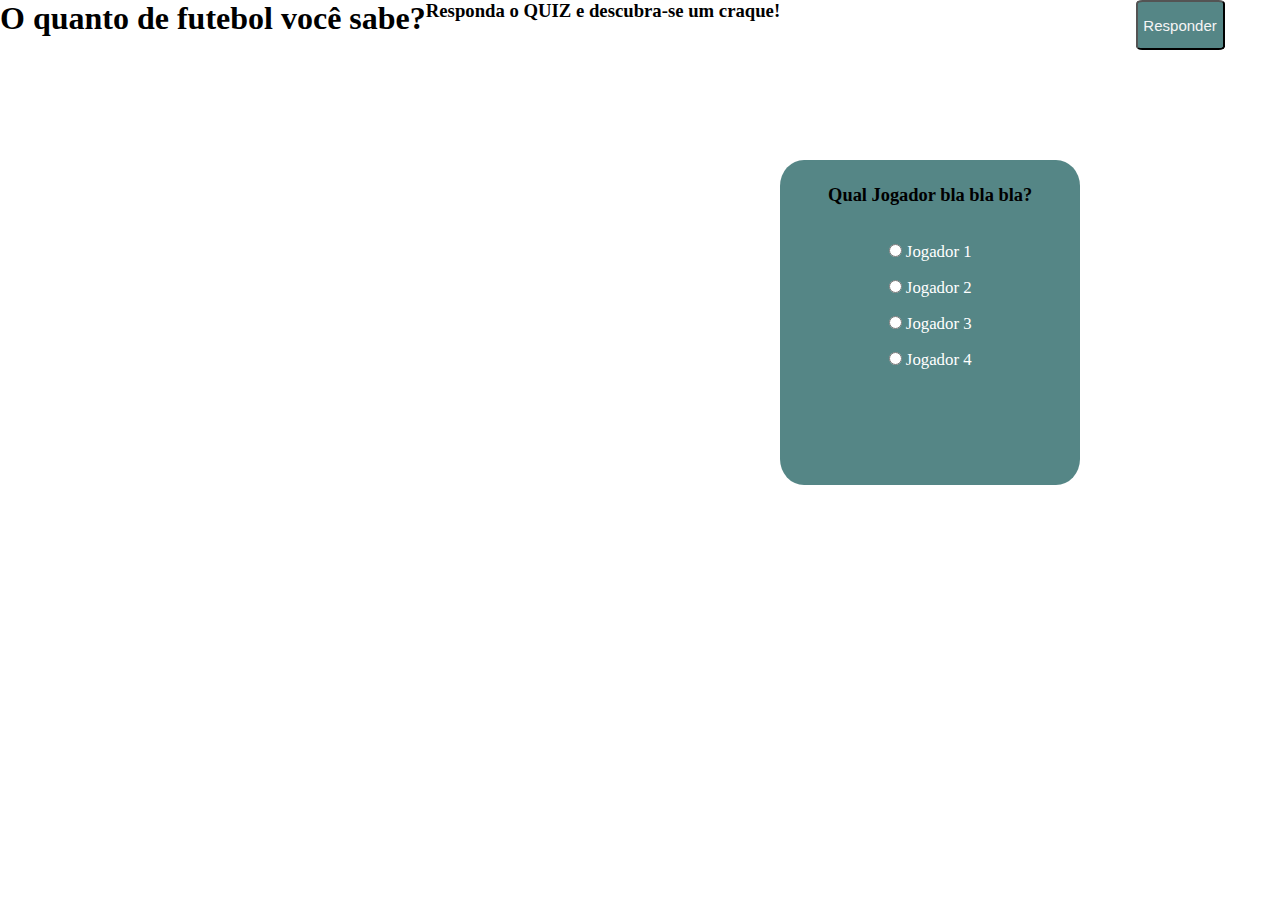
==== index.html @ 93974fea "primeiro commit" ====
<!DOCTYPE html>
<html lang="en">
<head>
    <meta charset="UTF-8">
    <meta name="viewport" content="width=device-width, initial-scale=1.0">
    <title>Bola do Gol</title>
<link rel="stylesheet" href="style.css">
</head>

<body>
    <main>

    <header>
            <h1>O quanto de futebol você sabe?</h1>
            <h3>Responda o QUIZ e descubra-se um craque!</h3>
            
      <div class="caixa-texto">
        <h4>Qual Jogador bla bla bla?</h4>

           <div class="custom-radio">
                <input id="radio-1" name="resposta" value="0" type="radio">
                <label for="radio-1">Jogador 1</label>
          </div>
              
           <div class="custom-radio">
                <input id="radio-2" name="resposta" value="1" type="radio">
                <label for="radio-2">Jogador 2</label>
          </div>

          <div class="custom-radio">
                <input id="radio-3" name="resposta" value="2" type="radio">
                <label for="radio-3">Jogador 3</label>
         </div>

          <div class="custom-radio">
                <input id="radio-4" name="resposta" value="3" type="radio">
                <label for="radio-4">Jogador 4</label>
         </div>
    </div>
    
     <button>Responder</button>

    </header>
</main>

</body>
</html>
---- style.css ----
*{
margin: 0;
padding: 0;
box-sizing: border-box;

    }

header{
    display: flex;
    justify-content: center;
}

.caixa-texto{
    height: 325px;
    width: 300px;
    background-color: rgba(35, 99, 99, 0.774);
    color: white;
    border-radius:8%;
    margin-top: 160px;
    text-align: center;
}
.caixa-texto h4{
color: black;
padding: 25px 0px;
font-size: 115%;
}

.custom-radio {
    padding: 5px 0px;
    font-size: 105%;
    margin-top: 2%;
    
}

button {
    width: 89px;
    height: 50px;
    display: block;
    margin-right: auto;
    margin-left: auto;
    background-color: rgba(35, 99, 99, 0.774);
    color: rgb(245, 245, 245);
    font-size: 15px;
    font-weight: 300;
    border-radius: 7%;
    transition: 0.5s;
    cursor: pointer;
}

button:hover{
    transition: 0.5s;
    background-color: rgba(58, 139, 139, 0.774);
}
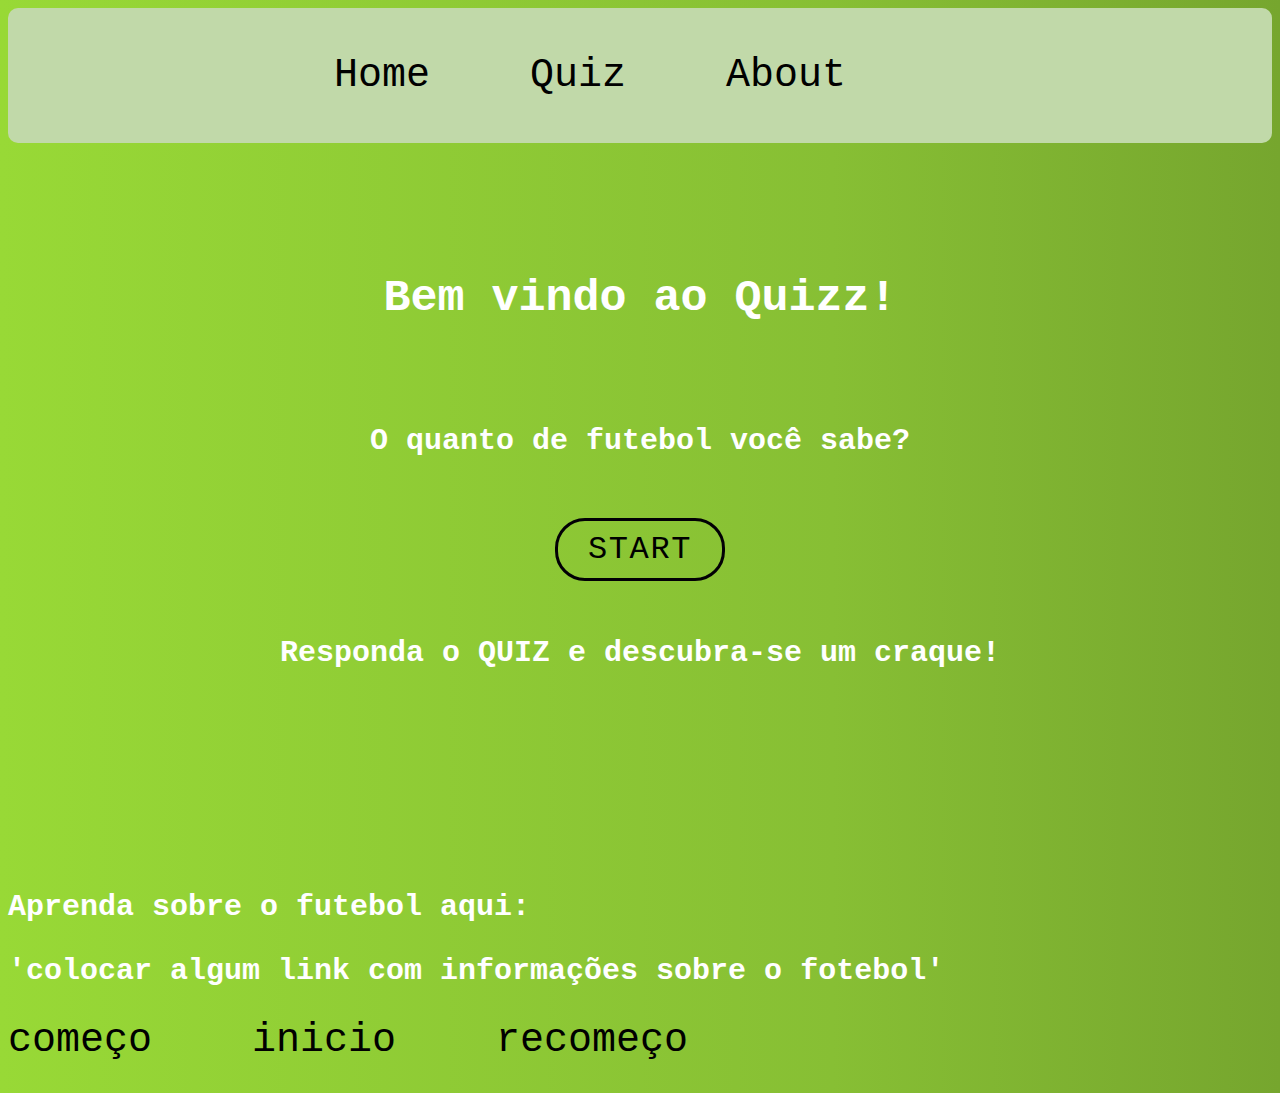
==== commit cd152f0c: "html e css do quizz app" ====
--- a/index.html
+++ b/index.html
@@ -1,47 +1,48 @@
 <!DOCTYPE html>
-<html lang="en">
+<html lang="PT-BR">
+
 <head>
     <meta charset="UTF-8">
     <meta name="viewport" content="width=device-width, initial-scale=1.0">
-    <title>Bola do Gol</title>
-<link rel="stylesheet" href="style.css">
+
+    <link rel="stylesheet" href="css/main.css">
+
+    <title>Quiz Futebol</title>
 </head>
 
 <body>
-    <main>
-
-    <header>
-            <h1>O quanto de futebol você sabe?</h1>
-            <h3>Responda o QUIZ e descubra-se um craque!</h3>
-            
-      <div class="caixa-texto">
-        <h4>Qual Jogador bla bla bla?</h4>
-
-           <div class="custom-radio">
-                <input id="radio-1" name="resposta" value="0" type="radio">
-                <label for="radio-1">Jogador 1</label>
-          </div>
-              
-           <div class="custom-radio">
-                <input id="radio-2" name="resposta" value="1" type="radio">
-                <label for="radio-2">Jogador 2</label>
-          </div>
-
-          <div class="custom-radio">
-                <input id="radio-3" name="resposta" value="2" type="radio">
-                <label for="radio-3">Jogador 3</label>
-         </div>
-
-          <div class="custom-radio">
-                <input id="radio-4" name="resposta" value="3" type="radio">
-                <label for="radio-4">Jogador 4</label>
-         </div>
-    </div>
-    
-     <button>Responder</button>
-
-    </header>
-</main>
-
+    <section id="header">
+        <div class="conteiner">
+            <ul>
+                <li><a href="#home" data-after="home">Home</a></li>
+                <li><a href="#botao" data-after="quiz">Quiz</a></li>
+                <li><a href="#about" data-after="About">About</a></li>
+            </ul>                 
+        </div>
+    </section>
+    <section id="home">
+        <div class="conteiner">
+            <h1 class="titulo">Bem vindo ao Quizz!</h1>
+            <h2 class="texto">O quanto de futebol você sabe?</h2>
+            <div id="botao" class="container-button">
+                <a href="quizz.html" type="button" class="btn">Start</a>
+            </div>
+            <h2 class="texto">Responda o QUIZ e descubra-se um craque!</h2>
+        </div>
+    </section>
+    <section id="about">
+        <div class="about conteiner">
+                <h2 class="textofundo">Aprenda sobre o futebol aqui: <p>'colocar algum link com informações sobre o fotebol'</p></h2>
+        </div>
+    </section>
+    <section id="footer">
+        <div class="conteiner">
+            <ul class="texto">
+                <li><a href="inicio.html">começo</a></li>
+                <li><a href="inicio.html">inicio</a></li>
+                <li><a href="inicio.html">recomeço</a></li>
+            </ul>
+        </div>
+    </section>
 </body>
-</html>+</html>
--- a/css/main.css
+++ b/css/main.css
@@ -0,0 +1,141 @@
+html {
+    font-family: Courier New,Courier,Lucida Sans Typewriter,Lucida Typewriter,monospace;
+}
+#header
+{
+    width: 100%;
+    height: 135px;
+    background-color: #C1D9A9;
+    padding: 0;
+    border-radius: 10px;
+    box-shadow: 0 0 10px rgba(0, 0, 0, 0.1);
+    display: flex;
+    flex-direction: column;
+    justify-content: space-around;
+    align-items: center;
+}
+
+.container {
+    height: 200px; /* Altura do contêiner */
+    padding: 20px; /* Espaçamento interno */
+    border: 1px solid #ccc; /* Apenas para visualização */
+    position: absolute;
+    top: 50%;
+    left: 50%;
+    transform: translate(-50%, -50%);
+    display: flex;
+    justify-content: center;
+    align-items: center;
+}
+ul {
+    display: flex;
+    list-style-type: none;
+    padding: 0;
+}
+
+ul li a {
+    text-decoration: none; 
+    color: black; 
+    font-size: 40px;
+}
+
+ul li {
+    margin-right: 100px;
+}
+
+li {
+    list-style-type: none;
+
+}
+
+body {  
+    background: rgb(118,166,46);
+    background: linear-gradient(270deg, rgba(118,166,46,1) 0%, rgba(135,191,52,1) 35%, rgba(152,217,54,1) 100%);
+}
+
+#home {
+    color:white;
+}
+
+.texto {
+    text-align: center;
+    font-size: 30px;
+}
+
+.btn {
+    display: inline-block;
+    padding: 10px 30px;
+    color: rgb(0, 0, 0);
+    background-color: transparent;
+    border-radius: 30px;
+    border: solid rgb(2, 0, 5);
+    font-size: 2rem;
+    text-transform: uppercase;
+    letter-spacing: 0.1rem;
+    margin-top: 30px;
+    margin-bottom: 30px;
+    transition: 0.3s ease;
+    transition-property: background-color, color;
+    text-decoration: none; 
+    position: relative;
+    overflow: hidden;
+    transition:color 0.3s;
+}
+
+.btn::before {
+    content: '';
+    position: absolute;
+    top: 50%;
+    left: 50%;
+    width: 100%;
+    height: 100%;
+    background-image: url(https://media.tenor.com/gavnwOQncHAAAAAM/chicken-chicken-bro.gif);
+    background-size: cover;
+    background-position: center;
+    transform: translate(-50%, -50%) scale(1.5);
+    z-index: -1;
+    opacity: 0;
+    transition: opacity 0.3s, transform 0.3s;
+}
+
+.btn:hover::before {
+    opacity: 1;
+    transform: translate(-50%, -50%) scale(1);
+}
+
+.container-button {
+    display: flex;
+    justify-content: center;
+    margin-top: 30px; /* Ajuste conforme necessário */
+}
+.btn:hover {
+    color: transparent;
+    font-size: 60px;
+}
+
+.titulo {
+    font-size: 45px;
+    color: white;
+    justify-content: center;
+    display: flex;
+    margin-top: 130px;
+    margin-bottom: 100px;
+}
+
+#about  {
+    color: white;
+}
+
+.textofundo {
+    justify-content: start;
+    font-size: 30px;
+    margin-top: 220px;
+}
+
+#footer {
+    color: white;
+}
+
+#botao {
+   color: white;
+}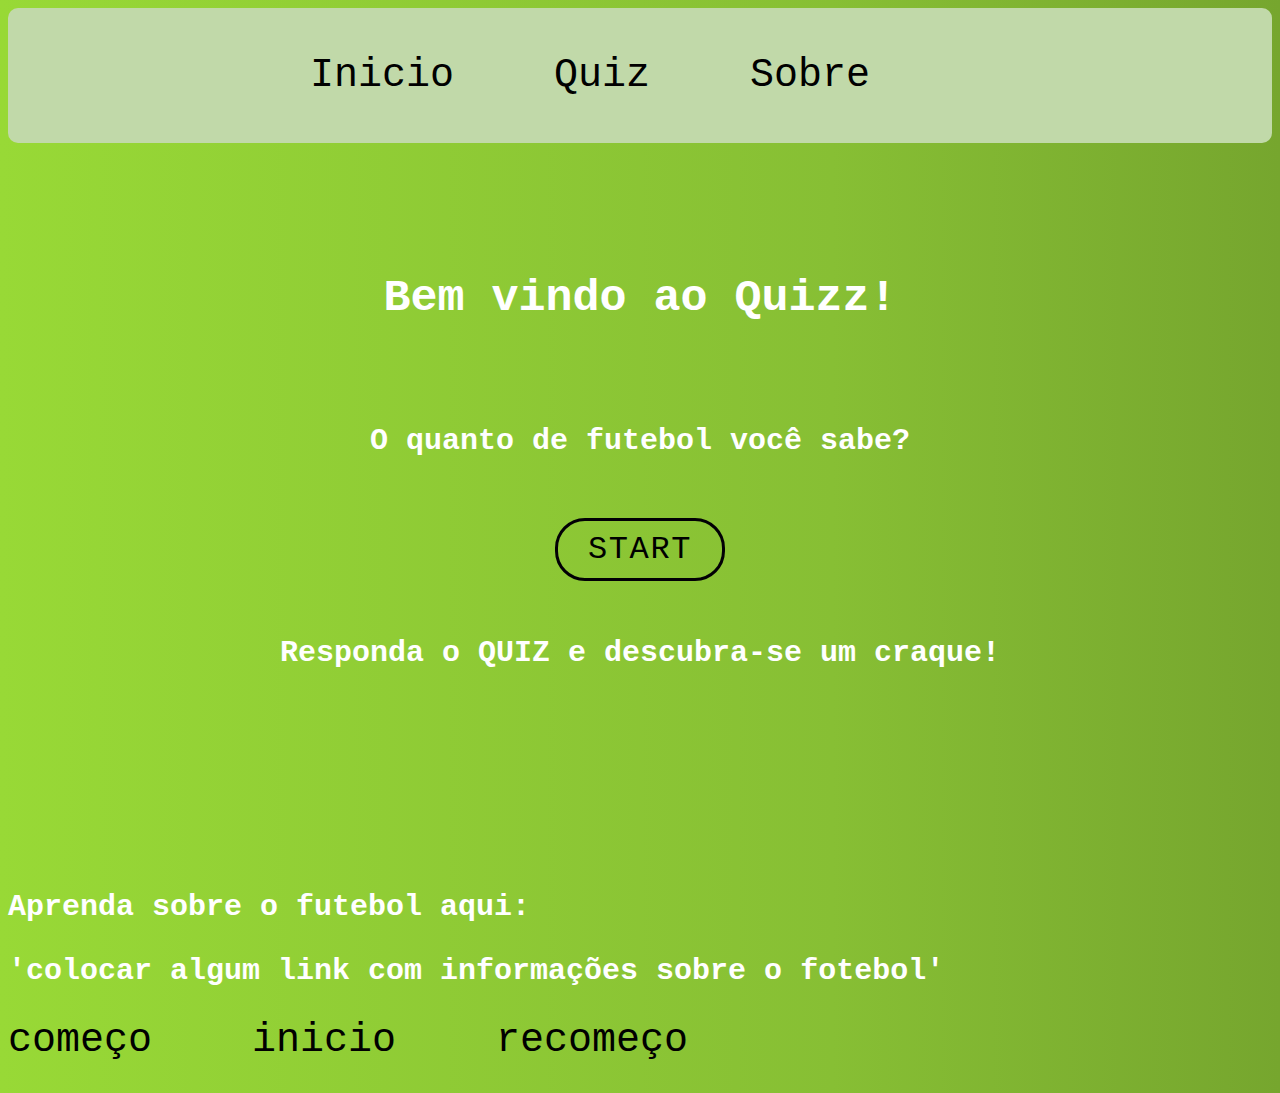
==== commit 396656ec: "Corrigindo a semântica do arquivo index.html" ====
--- a/index.html
+++ b/index.html
@@ -11,38 +11,50 @@
 </head>
 
 <body>
-    <section id="header">
+    <header>
+        <section id="header">
+            <div class="conteiner">
+                <nav>
+                    <ul>
+                        <li><a href="#home" data-after="home">Inicio</a></li>
+                        <li><a href="#botao" data-after="quiz">Quiz</a></li>
+                        <li><a href="#about" data-after="About">Sobre</a></li>
+                    </ul>
+                </nav>
+            </div>
+        </section>
+    </header>
+    <main>
+        <article id="home">
+            <div class="conteiner">
+                <h1 class="titulo">Bem vindo ao Quizz!</h1>
+                <h2 class="texto">O quanto de futebol você sabe?</h2>
+                <div id="botao" class="container-button">
+                    <a href="quizz.html" type="button" class="btn">Start</a>
+                </div>
+                <h2 class="texto">Responda o QUIZ e descubra-se um craque!</h2>
+            </div>
+        </article>
+        <article id="about">
+            <div class="about conteiner">
+                <h2 class="textofundo">Aprenda sobre o futebol aqui: <p>'colocar algum link com informações sobre o
+                        fotebol'
+                    </p>
+                </h2>
+            </div>
+        </article>
+    </main>
+    <footer id="footer">
         <div class="conteiner">
-            <ul>
-                <li><a href="#home" data-after="home">Home</a></li>
-                <li><a href="#botao" data-after="quiz">Quiz</a></li>
-                <li><a href="#about" data-after="About">About</a></li>
-            </ul>                 
+            <nav>
+                <ul class="texto">
+                    <li><a href="inicio.html">começo</a></li>
+                    <li><a href="inicio.html">inicio</a></li>
+                    <li><a href="inicio.html">recomeço</a></li>
+                </ul>
+            </nav>
         </div>
-    </section>
-    <section id="home">
-        <div class="conteiner">
-            <h1 class="titulo">Bem vindo ao Quizz!</h1>
-            <h2 class="texto">O quanto de futebol você sabe?</h2>
-            <div id="botao" class="container-button">
-                <a href="quizz.html" type="button" class="btn">Start</a>
-            </div>
-            <h2 class="texto">Responda o QUIZ e descubra-se um craque!</h2>
-        </div>
-    </section>
-    <section id="about">
-        <div class="about conteiner">
-                <h2 class="textofundo">Aprenda sobre o futebol aqui: <p>'colocar algum link com informações sobre o fotebol'</p></h2>
-        </div>
-    </section>
-    <section id="footer">
-        <div class="conteiner">
-            <ul class="texto">
-                <li><a href="inicio.html">começo</a></li>
-                <li><a href="inicio.html">inicio</a></li>
-                <li><a href="inicio.html">recomeço</a></li>
-            </ul>
-        </div>
-    </section>
+    </footer>
 </body>
-</html>
+
+</html>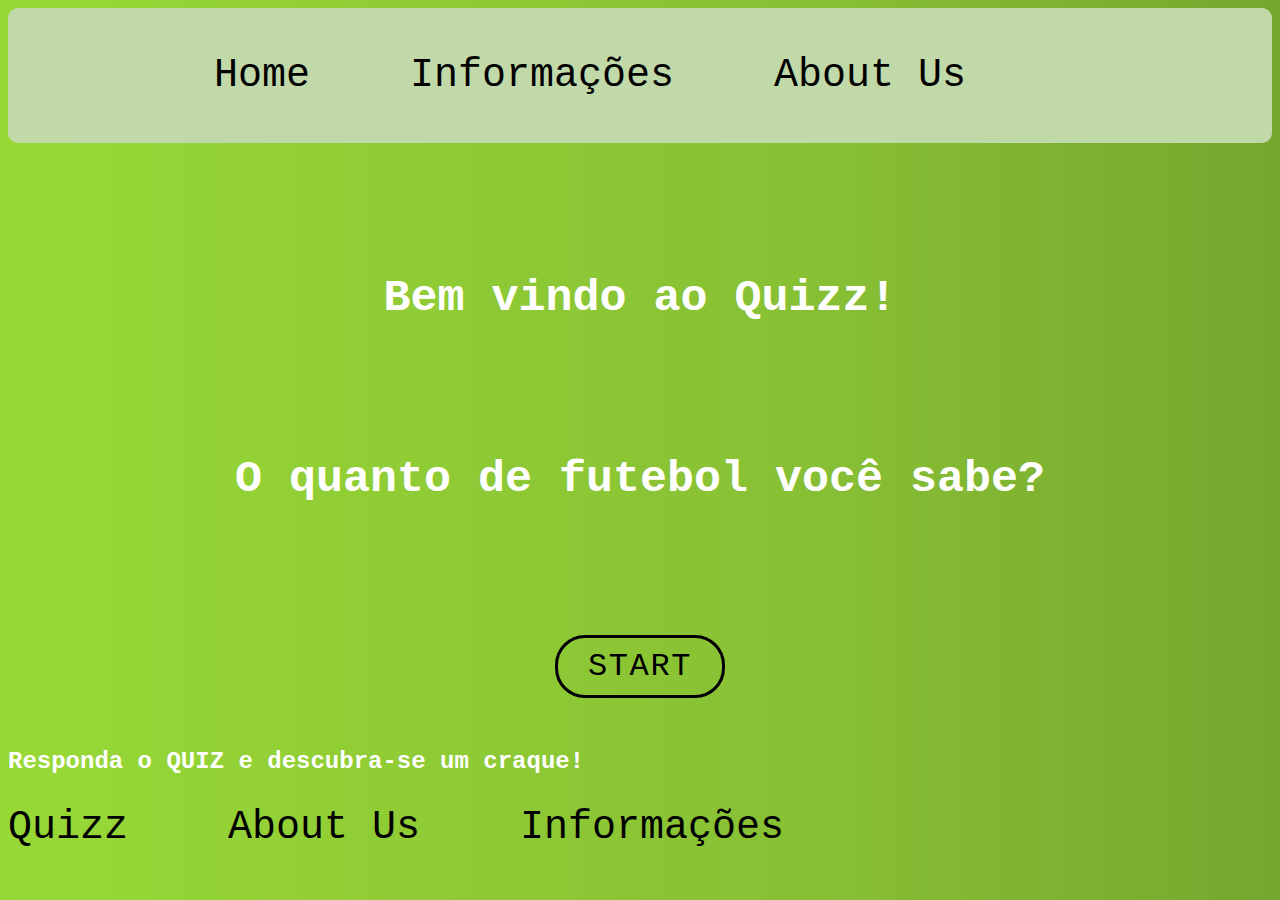
==== commit deec2769: "adicionando novas paginas de css e html para a página de informação do quiz e mudando a estilizão po" ====
--- a/index.html
+++ b/index.html
@@ -16,9 +16,9 @@
             <div class="conteiner">
                 <nav>
                     <ul>
-                        <li><a href="#home" data-after="home">Inicio</a></li>
-                        <li><a href="#botao" data-after="quiz">Quiz</a></li>
-                        <li><a href="#about" data-after="About">Sobre</a></li>
+                        <li><a href="#home" data-after="home">Home</a></li>
+                        <li><a href="informacoes.html" data-after="informacoes">Informações</a></li>
+                        <li><a href="#about" data-after="About">About Us</a></li>
                     </ul>
                 </nav>
             </div>
@@ -28,19 +28,13 @@
         <article id="home">
             <div class="conteiner">
                 <h1 class="titulo">Bem vindo ao Quizz!</h1>
-                <h2 class="texto">O quanto de futebol você sabe?</h2>
+                <h2 class="titulo">O quanto de futebol você sabe?</h2>
                 <div id="botao" class="container-button">
                     <a href="quizz.html" type="button" class="btn">Start</a>
                 </div>
-                <h2 class="texto">Responda o QUIZ e descubra-se um craque!</h2>
-            </div>
-        </article>
-        <article id="about">
-            <div class="about conteiner">
-                <h2 class="textofundo">Aprenda sobre o futebol aqui: <p>'colocar algum link com informações sobre o
-                        fotebol'
-                    </p>
-                </h2>
+                <div class="titulo2">
+                    <h2 class="titulo2">Responda o QUIZ e descubra-se um craque!</h2>
+                </div>
             </div>
         </article>
     </main>
@@ -48,9 +42,9 @@
         <div class="conteiner">
             <nav>
                 <ul class="texto">
-                    <li><a href="inicio.html">começo</a></li>
-                    <li><a href="inicio.html">inicio</a></li>
-                    <li><a href="inicio.html">recomeço</a></li>
+                    <li><a href="#home">Quizz</a></li>
+                    <li><a href="index.html">About Us</a></li>
+                    <li><a href="informacoes.html" data-after="informacoes">Informações</a></li>
                 </ul>
             </nav>
         </div>
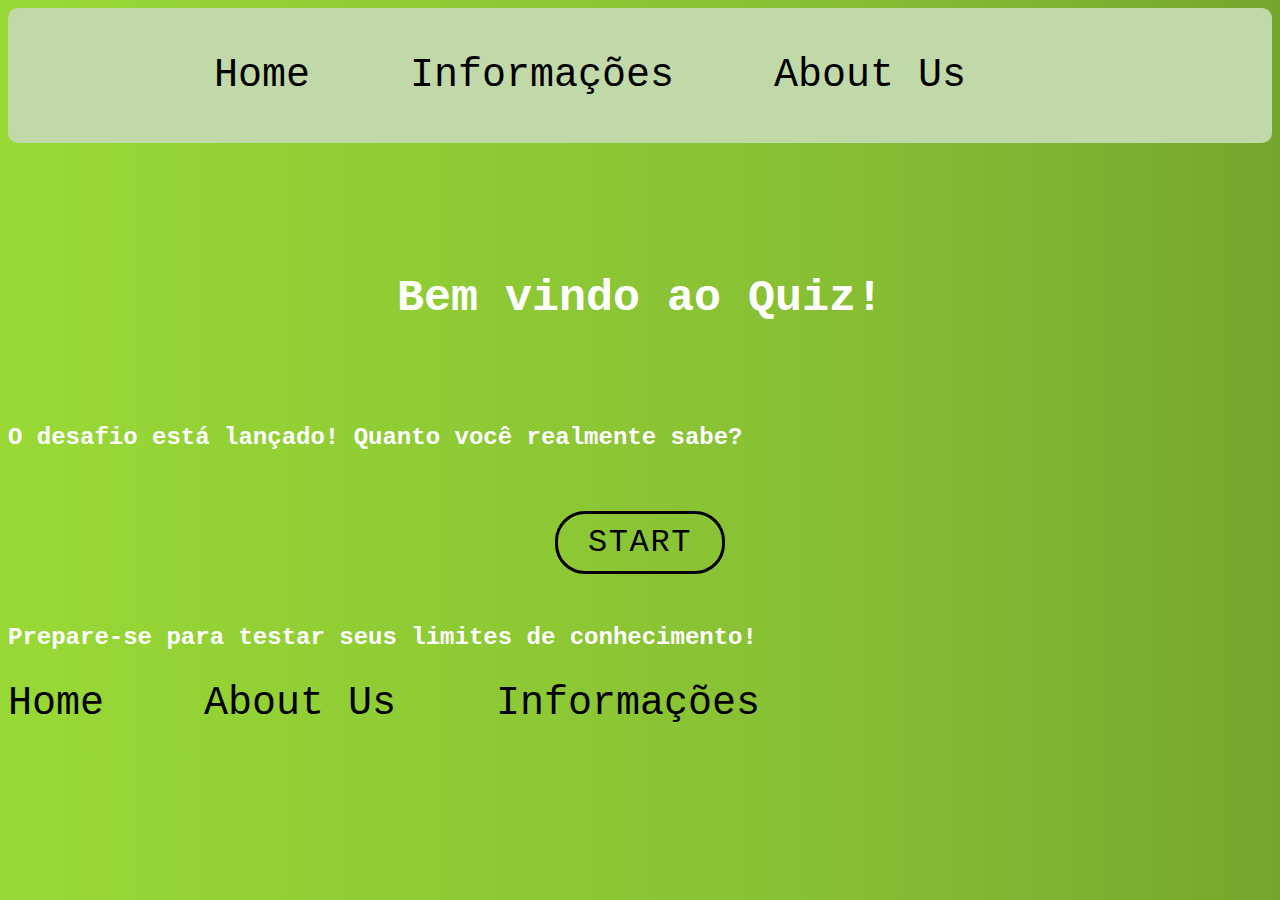
==== commit 1315f054: "adicionando o html e o css da página about e modificando os demais arquivos" ====
--- a/index.html
+++ b/index.html
@@ -7,47 +7,41 @@
 
     <link rel="stylesheet" href="css/main.css">
 
-    <title>Quiz Futebol</title>
+    <title>Home Quiz</title>
 </head>
 
 <body>
     <header>
         <section id="header">
-            <div class="conteiner">
-                <nav>
-                    <ul>
-                        <li><a href="#home" data-after="home">Home</a></li>
-                        <li><a href="informacoes.html" data-after="informacoes">Informações</a></li>
-                        <li><a href="#about" data-after="About">About Us</a></li>
-                    </ul>
-                </nav>
-            </div>
+            <nav>
+                <ul>
+                    <li><a href="#home" data-after="home">Home</a></li>
+                    <li><a href="informacoes.html" data-after="informacoes">Informações</a></li>
+                    <li><a href="about.html" data-after="About">About Us</a></li>
+                </ul>
+            </nav>
         </section>
     </header>
     <main>
         <article id="home">
-            <div class="conteiner">
-                <h1 class="titulo">Bem vindo ao Quizz!</h1>
-                <h2 class="titulo">O quanto de futebol você sabe?</h2>
-                <div id="botao" class="container-button">
-                    <a href="quizz.html" type="button" class="btn">Start</a>
-                </div>
-                <div class="titulo2">
-                    <h2 class="titulo2">Responda o QUIZ e descubra-se um craque!</h2>
-                </div>
+            <h1 class="titulo">Bem vindo ao Quiz!</h1>
+            <h2 class="titulo2">O desafio está lançado! Quanto você realmente sabe?</h2>
+            <div id="botao" class="container-button">
+                <a href="quizz.html" type="button" class="btn">Start</a>
+            </div>
+            <div class="titulo2">
+                <h2 class="titulo2">Prepare-se para testar seus limites de conhecimento!</h2>
             </div>
         </article>
     </main>
     <footer id="footer">
-        <div class="conteiner">
             <nav>
                 <ul class="texto">
-                    <li><a href="#home">Quizz</a></li>
-                    <li><a href="index.html">About Us</a></li>
+                    <li><a href="#home">Home</a></li>
+                    <li><a href="about.html">About Us</a></li>
                     <li><a href="informacoes.html" data-after="informacoes">Informações</a></li>
                 </ul>
             </nav>
-        </div>
     </footer>
 </body>
 
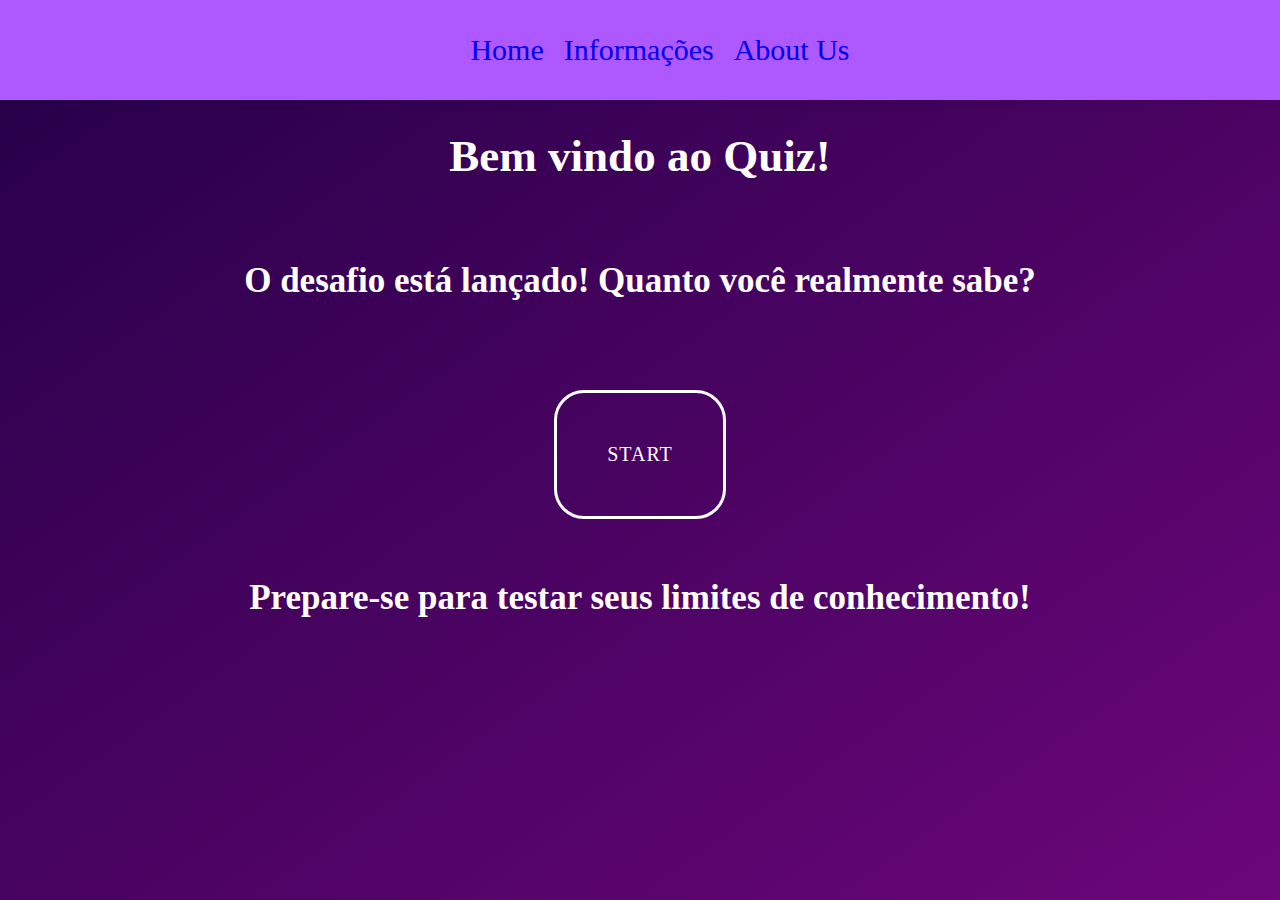
==== commit fb7393d2: "px -> rem" ====
--- a/index.html
+++ b/index.html
@@ -1,18 +1,17 @@
 <!DOCTYPE html>
 <html lang="PT-BR">
-
 <head>
     <meta charset="UTF-8">
     <meta name="viewport" content="width=device-width, initial-scale=1.0">
-
-    <link rel="stylesheet" href="css/main.css">
-
+    <link rel="stylesheet" href="css/index.css">
     <title>Home Quiz</title>
+    <link rel="preconnect" href="https://fonts.googleapis.com">
+    <link rel="preconnect" href="https://fonts.gstatic.com" crossorigin>
+    <link href="https://fonts.googleapis.com/css2?family=Poppins&display=swap" rel="stylesheet">
 </head>
 
 <body>
-    <header>
-        <section id="header">
+    <header id="header">
             <nav>
                 <ul>
                     <li><a href="#home" data-after="home">Home</a></li>
@@ -20,13 +19,12 @@
                     <li><a href="about.html" data-after="About">About Us</a></li>
                 </ul>
             </nav>
-        </section>
     </header>
     <main>
-        <article id="home">
+        <article class="content">
             <h1 class="titulo">Bem vindo ao Quiz!</h1>
             <h2 class="titulo2">O desafio está lançado! Quanto você realmente sabe?</h2>
-            <div id="botao" class="container-button">
+            <div id="btn" class="container-button">
                 <a href="quizz.html" type="button" class="btn">Start</a>
             </div>
             <div class="titulo2">
@@ -34,15 +32,6 @@
             </div>
         </article>
     </main>
-    <footer id="footer">
-            <nav>
-                <ul class="texto">
-                    <li><a href="#home">Home</a></li>
-                    <li><a href="about.html">About Us</a></li>
-                    <li><a href="informacoes.html" data-after="informacoes">Informações</a></li>
-                </ul>
-            </nav>
-    </footer>
 </body>
 
 </html>--- a/css/index.css
+++ b/css/index.css
@@ -0,0 +1,153 @@
+html {
+    font-family: 'Roboto';
+    font-size: 62.5%;
+    padding: 0;
+}
+
+body {
+    background: linear-gradient(to bottom right, #240047, #6c067a);
+    width: 100vw;
+    height: 100vh;
+    margin: 0;
+    padding: 0;
+    overflow: hidden;
+    list-style-type: none;
+    text-decoration: none;
+}
+
+#header {
+    width: 100vw;
+    height: 10rem;
+    background-color: #ae58ff;
+    padding: 0;
+    box-shadow: 0 0 1rem rgba(0, 0, 0, 0.1);
+    display: flex;
+    flex-direction: column;
+    justify-content: center;
+    align-items: center;
+}
+
+header ul {
+    display: flex;
+    flex-direction: row;
+    gap: 2rem;   
+}
+
+header ul li {
+    list-style-type: none;
+    color: black;
+    font-size: 30px;
+}
+
+a{
+    text-decoration: none;
+}
+
+header ul li a:hover {
+    font-size: 3.5rem;
+    color: white;
+}
+
+
+
+
+.content{
+    display: flex;
+    flex-direction: column;
+    align-items: center;
+    justify-content: center;
+    color: white;
+}
+
+.texto {
+    text-align: center;
+    font-size: 2rem;
+    line-height: 1.5;
+    text-align: center;
+    text-indent: 2em;
+}
+
+.btn {
+    display: inline-block;
+    padding: 50px 50px;
+    color: white;
+    background-color: transparent;
+    border-radius: 30px;
+    border: solid white;
+    font-size: 2rem;
+    text-transform: uppercase;
+    letter-spacing: 0.1rem;
+    margin-top: 30px;
+    margin-bottom: 30px;
+    transition: 0.3s ease;
+    transition-property: background-color, color;
+    text-decoration: none;
+    position: relative;
+    overflow: hidden;
+    transition: color 0.3s;
+}
+
+.btn::before {
+    content: '';
+    position: absolute;
+    top: 50%;
+    left: 50%;
+    width: 100%;
+    height: 100%;
+    background-image: url(https://i.pinimg.com/originals/1b/9c/5e/1b9c5edf895e27b842ce49c73d48a385.gif);
+    background-size: cover;
+    background-position: center;
+    transform: translate(-50%, -50%) scale(1.5);
+    z-index: -1;
+    opacity: 0;
+    transition: opacity 0.3s, transform 0.3s;
+}
+
+.btn:hover::before {
+    opacity: 1;
+    transform: translate(-50%, -50%) scale(1);
+}
+
+.container-button {
+    display: flex;
+    justify-content: center;
+    margin-top: 30px;
+}
+
+.btn:hover {
+    color: transparent;
+    padding: 50px 50px;
+}
+
+.titulo {
+    font-size: 45px;
+    color: white;
+    justify-content: center;
+    display: flex;
+    margin-bottom: 5rem;
+}
+
+.titulo2 {
+    font-size: 35px;
+    color: white;
+    text-align: center;
+}
+
+#btn {
+    color: white;
+}
+
+@media (min-width:401px) and (max-width: 600px){
+    body{
+
+    }
+
+    #header ul li{
+        font-size: 3rem;
+        font-style: bold;
+    }
+
+    #header ul li a{
+        color: #fff;
+    }
+}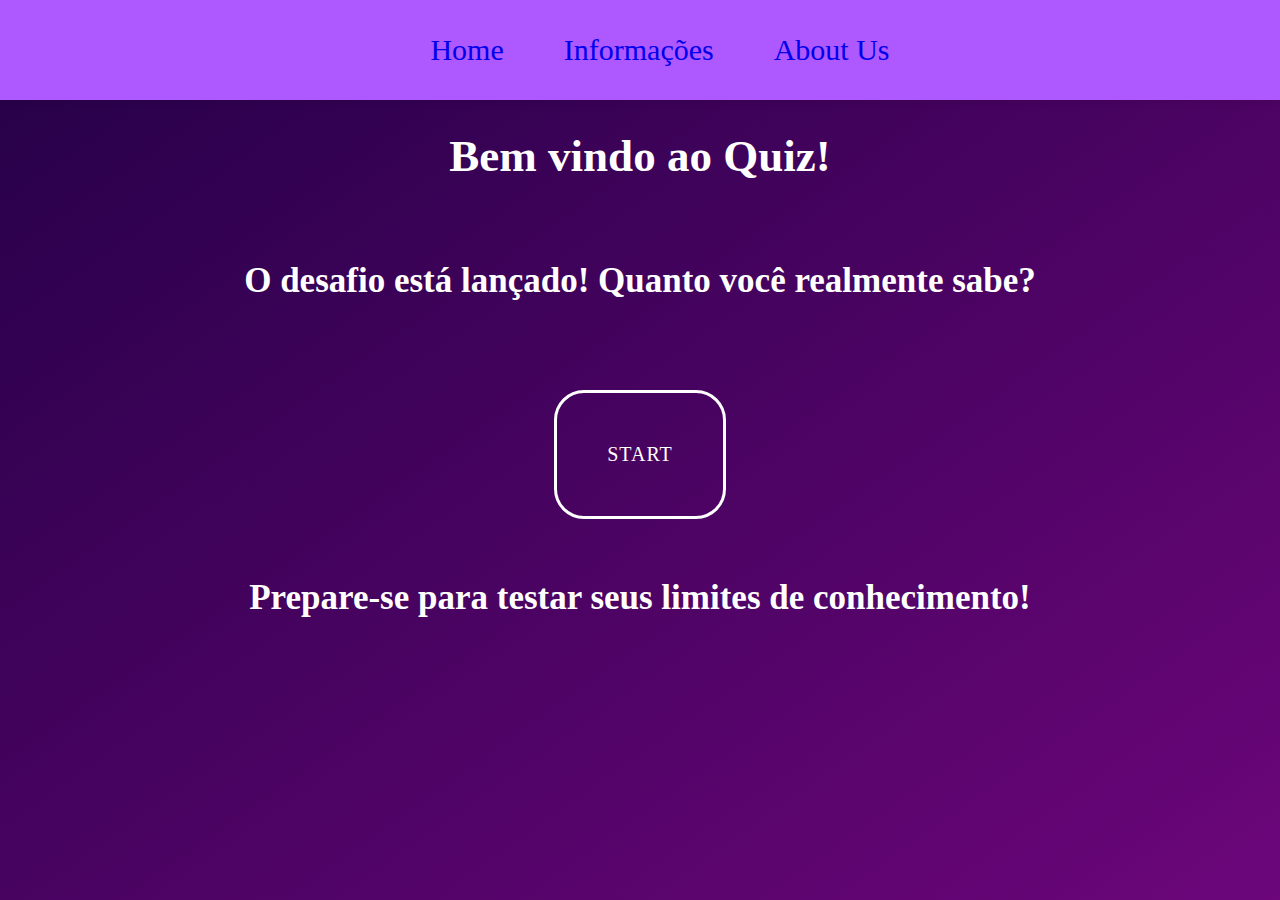
==== commit 6b32815d: "modificando algumas coisas" ====
--- a/index.html
+++ b/index.html
@@ -3,7 +3,7 @@
 <head>
     <meta charset="UTF-8">
     <meta name="viewport" content="width=device-width, initial-scale=1.0">
-    <link rel="stylesheet" href="css/index.css">
+    <link rel="stylesheet" href="css/style.css">
     <title>Home Quiz</title>
     <link rel="preconnect" href="https://fonts.googleapis.com">
     <link rel="preconnect" href="https://fonts.gstatic.com" crossorigin>
--- a/css/style.css
+++ b/css/style.css
@@ -0,0 +1,156 @@
+html {
+    font-family: 'Roboto';
+    font-size: 62.5%;
+    padding: 0;
+}
+
+#header
+{
+    width: 100%;
+    height: 11rem;
+}
+
+body {
+    background: linear-gradient(to bottom right, #240047, #6c067a);
+    width: 100vw;
+    height: 100vh;
+    margin: 0;
+    padding: 0;
+    overflow: hidden;
+    list-style-type: none;
+    text-decoration: none;
+}
+
+#header {
+    width: 100vw;
+    height: 10rem;
+    background-color: #ae58ff;
+    padding: 0;
+    box-shadow: 0 0 1rem rgba(0, 0, 0, 0.1);
+    display: flex;
+    flex-direction: column;
+    justify-content: center;
+    align-items: center;
+}
+
+header ul {
+    display: flex;
+    flex-direction: row;
+    gap: 6rem;   
+}
+
+header ul li {
+    list-style-type: none;
+    color: rgb(255, 255, 255);
+    font-size: 3rem;
+}
+
+a{
+    text-decoration: none;
+}
+
+header ul li a:hover {
+    font-size: 3.5rem;
+    color: white;
+}
+
+.content{
+    display: flex;
+    flex-direction: column;
+    align-items: center;
+    justify-content: center;
+    color: white;
+}
+
+.texto {
+    text-align: center;
+    font-size: 2rem;
+    line-height: 1.5;
+    text-align: center;
+    text-indent: 2em;
+}
+
+.btn {
+    display: inline-block;
+    padding: 5rem 5rem;
+    color: white;
+    background-color: transparent;
+    border-radius: 3rem;
+    border: solid white;
+    font-size: 2rem;
+    text-transform: uppercase;
+    letter-spacing: 0.1rem;
+    margin-top: 3rem;
+    margin-bottom: 3rem;
+    transition: 0.3s ease;
+    transition-property: background-color, color;
+    text-decoration: none;
+    position: relative;
+    overflow: hidden;
+    transition: color 0.3s;
+}
+
+.btn::before {
+    content: '';
+    position: absolute;
+    top: 50%;
+    left: 50%;
+    width: 100%;
+    height: 100%;
+    background-image: url(https://i.pinimg.com/originals/1b/9c/5e/1b9c5edf895e27b842ce49c73d48a385.gif);
+    background-size: cover;
+    background-position: center;
+    transform: translate(-50%, -50%) scale(1.5);
+    z-index: -1;
+    opacity: 0;
+    transition: opacity 0.3s, transform 0.3s;
+}
+
+.btn:hover::before {
+    opacity: 1;
+    transform: translate(-50%, -50%) scale(1);
+}
+
+.container-button {
+    display: flex;
+    justify-content: center;
+    margin-top: 3rem;
+}
+
+.btn:hover {
+    color: transparent;
+    padding: 5rem 5rem;
+}
+
+.titulo {
+    font-size: 45px;
+    color: white;
+    justify-content: center;
+    display: flex;
+    margin-bottom: 5rem;
+}
+
+.titulo2 {
+    font-size: 3.5rem;
+    color: white;
+    text-align: center;
+}
+
+#btn {
+    color: white;
+}
+
+@media (min-width:401px) and (max-width: 600px){
+    body{
+
+    }
+
+    #header ul li{
+        font-size: 3rem;
+        font-style: bold;
+    }
+
+    #header ul li a{
+        color: #fff;
+    }
+}